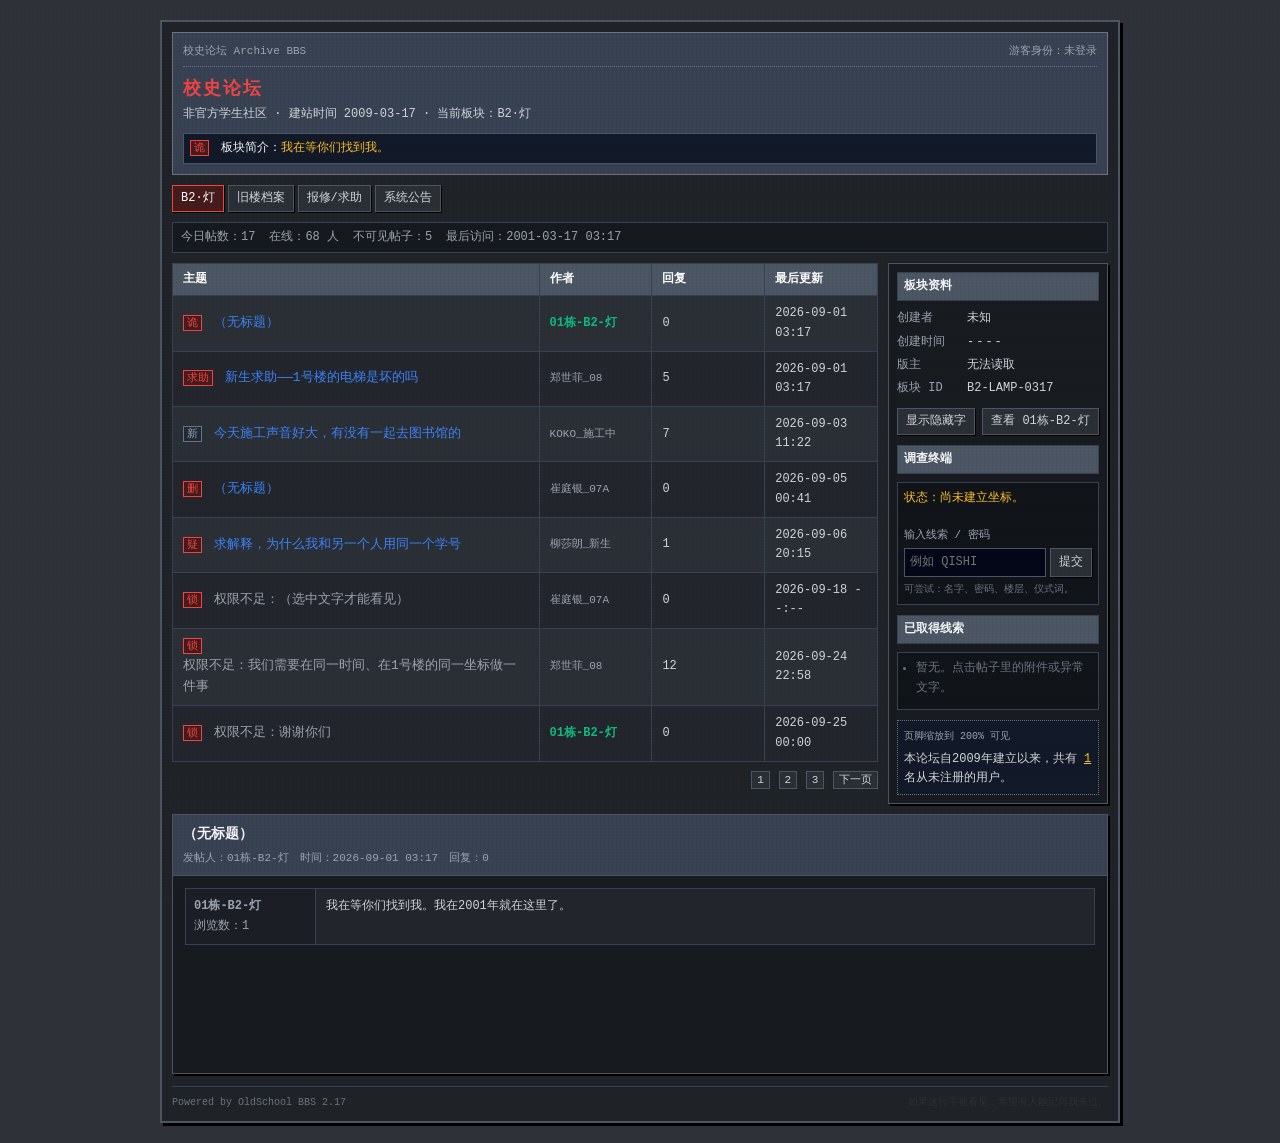
==== index.html @ b22e04f5 "Add files via upload" ====
<!doctype html>
<html lang="zh-CN">
  <head>
    <meta charset="UTF-8" />
    <meta name="viewport" content="width=device-width, initial-scale=1.0" />
    <title>校史论坛 - B2·灯</title>
    <link rel="stylesheet" href="./styles.css" />
  </head>
  <body>
    <div class="noise-layer" aria-hidden="true"></div>
    <main class="forum-container">
      <header class="forum-header">
        <div class="topline">
          <span>校史论坛 Archive BBS</span>
          <span>游客身份：未登录</span>
        </div>
        <h1 class="forum-title">校史论坛</h1>
        <p class="forum-subtitle">非官方学生社区 · 建站时间 2009-03-17 · 当前板块：B2·灯</p>
        <div class="system-banner">
          <span class="badge">诡</span>
          <span>板块简介：<em>我在等你们找到我。</em></span>
        </div>
      </header>

      <nav class="forum-nav" aria-label="论坛导航">
        <button class="nav-button active" data-board="b2">B2·灯</button>
        <button class="nav-button" data-board="archive">旧楼档案</button>
        <button class="nav-button" data-board="help">报修/求助</button>
        <button class="nav-button" data-board="system">系统公告</button>
      </nav>

      <section class="status-strip">
        <span>今日帖数：17</span>
        <span>在线：68 人</span>
        <span>不可见帖子：5</span>
        <span class="blink">最后访问：2001-03-17 03:17</span>
      </section>

      <section class="layout-grid">
        <div class="thread-list" aria-label="帖子列表">
          <table class="forum-table">
            <thead>
              <tr>
                <th class="col-title">主题</th>
                <th>作者</th>
                <th>回复</th>
                <th>最后更新</th>
              </tr>
            </thead>
            <tbody id="threadRows"></tbody>
          </table>
          <div class="forum-pagination">
            <a href="#" aria-label="第一页">1</a>
            <a href="#" aria-label="第二页">2</a>
            <a href="#" aria-label="第三页">3</a>
            <a href="#" aria-label="下一页">下一页</a>
          </div>
        </div>

        <aside class="side-panel">
          <div class="panel-title">板块资料</div>
          <dl class="board-meta">
            <dt>创建者</dt>
            <dd>未知</dd>
            <dt>创建时间</dt>
            <dd class="corrupt">----</dd>
            <dt>版主</dt>
            <dd>无法读取</dd>
            <dt>板块 ID</dt>
            <dd>B2-LAMP-0317</dd>
          </dl>
          <button class="old-button" id="toggleHidden">显示隐藏字</button>
          <button class="old-button" id="openProfile">查看 01栋-B2-灯</button>
          <div class="panel-title terminal-title">调查终端</div>
          <div class="terminal-panel">
            <div class="terminal-line" id="terminalStatus">状态：尚未建立坐标。</div>
            <label class="terminal-label" for="answerInput">输入线索 / 密码</label>
            <div class="terminal-input-row">
              <input id="answerInput" class="terminal-input" autocomplete="off" placeholder="例如 QISHI" />
              <button class="old-button" id="submitAnswer">提交</button>
            </div>
            <div class="terminal-help">可尝试：名字、密码、楼层、仪式词。</div>
          </div>
          <div class="panel-title terminal-title">已取得线索</div>
          <ul class="inventory-list" id="inventoryList">
            <li class="empty-clue">暂无。点击帖子里的附件或异常文字。</li>
          </ul>
          <div class="hint-box">
            <span class="tiny-label">页脚缩放到 200% 可见</span>
            <p>本论坛自2009年建立以来，共有 <button class="text-button" id="ghostUser">1</button> 名从未注册的用户。</p>
          </div>
        </aside>
      </section>

      <section class="post-view" id="postView" aria-live="polite">
        <div class="post-empty">点击上方帖子标题查看内容。</div>
      </section>

      <footer class="forum-footer">
        <span>Powered by OldSchool BBS 2.17</span>
        <span class="footer-secret">如果这行字被看见，希望有人能记得我来过。</span>
      </footer>
    </main>

    <dialog class="profile-modal" id="profileModal">
      <form method="dialog">
        <div class="modal-title">用户资料：01栋-B2-灯</div>
        <table class="profile-table">
          <tr>
            <th>注册时间</th>
            <td>1999-10-22 03:17</td>
          </tr>
          <tr>
            <th>个人简介</th>
            <td>校刊编委会。喜欢写字。想好好毕业。</td>
          </tr>
          <tr>
            <th>最后登录</th>
            <td class="blink">2026-09-25 00:00</td>
          </tr>
        </table>
        <button class="old-button modal-close">关闭</button>
      </form>
    </dialog>

    <script src="./app.js"></script>
  </body>
</html>
---- styles.css ----
/* ==========================================================================
   旧校史论坛 - 2000s 复古风格样式表
   ========================================================================== */

body {
  background-color: #2e3138;
  color: #d1d5db;
  font-family: "SimSun", "宋体", "MS Gothic", monospace;
  font-size: 12px;
  line-height: 1.6;
  margin: 0;
  padding: 20px;
}

*,
*::before,
*::after {
  box-sizing: border-box;
}

button,
input,
select,
textarea {
  font: inherit;
}

.noise-layer {
  position: fixed;
  inset: 0;
  pointer-events: none;
  opacity: 0.08;
  background-image:
    repeating-linear-gradient(0deg, rgba(255, 255, 255, 0.12) 0 1px, transparent 1px 3px),
    repeating-linear-gradient(90deg, rgba(0, 0, 0, 0.3) 0 1px, transparent 1px 4px);
  mix-blend-mode: overlay;
}

.forum-container {
  width: 100%;
  max-width: 960px;
  margin: 0 auto;
  background-color: #1f2226;
  border: 2px solid #4b5563;
  padding: 10px;
  box-shadow: 3px 3px 0 #000;
}

.forum-header {
  background: #374151;
  border: 1px solid #6b7280;
  padding: 10px;
  margin-bottom: 10px;
  color: #f3f4f6;
}

.topline {
  display: flex;
  justify-content: space-between;
  gap: 12px;
  border-bottom: 1px dotted #6b7280;
  padding-bottom: 5px;
  color: #9ca3af;
  font-size: 11px;
}

.forum-title {
  font-size: 18px;
  font-weight: bold;
  color: #ef4444;
  margin: 8px 0 2px;
  letter-spacing: 2px;
}

.forum-subtitle {
  margin: 0 0 8px;
  color: #d1d5db;
}

.system-banner {
  background: #111827;
  border: 1px solid #4b5563;
  padding: 5px 6px;
}

.system-banner em {
  color: #fbbf24;
  font-style: normal;
}

.forum-nav {
  display: flex;
  flex-wrap: wrap;
  gap: 4px;
  margin-bottom: 10px;
}

.nav-button,
.old-button {
  color: #d1d5db;
  padding: 3px 8px;
  border: 1px solid #4b5563;
  background-color: #2a2e35;
  text-decoration: none;
  box-shadow: 1px 1px 0 #000;
  cursor: pointer;
}

.nav-button:hover,
.nav-button.active,
.old-button:hover {
  background-color: #451a1a;
  border-color: #ef4444;
  color: #fff;
}

.status-strip {
  display: flex;
  flex-wrap: wrap;
  gap: 14px;
  padding: 5px 8px;
  margin-bottom: 10px;
  color: #9ca3af;
  background: #15181d;
  border: 1px solid #374151;
}

.layout-grid {
  display: grid;
  grid-template-columns: 1fr 220px;
  gap: 10px;
  align-items: start;
  min-width: 0;
}

.forum-table {
  width: 100%;
  border-collapse: collapse;
  margin-bottom: 8px;
  table-layout: fixed;
}

.forum-table th {
  background-color: #4b5563;
  color: #fff;
  text-align: left;
  padding: 6px 10px;
  font-weight: bold;
  border: 1px solid #374151;
}

.forum-table tr.post-row-even {
  background-color: #2a2e35;
}

.forum-table tr.post-row-odd {
  background-color: #22262c;
}

.forum-table tr:hover {
  background-color: #374151;
}

.forum-table td {
  padding: 8px 10px;
  border: 1px solid #374151;
  vertical-align: middle;
  overflow-wrap: anywhere;
}

.col-title {
  width: 52%;
}

.thread-link {
  color: #3b82f6;
  text-decoration: none;
  font-size: 13px;
  background: none;
  border: 0;
  padding: 0;
  cursor: pointer;
  text-align: left;
}

.thread-link:visited {
  color: #6b21a8;
}

.thread-link:hover {
  text-decoration: underline;
  color: #60a5fa;
}

.locked-link {
  color: #9ca3af;
}

.locked-link:hover {
  color: #fbbf24;
}

.badge {
  font-size: 11px;
  padding: 1px 3px;
  border: 1px solid #ef4444;
  color: #ef4444;
  margin-right: 5px;
  background: #451a1a;
}

.badge.dim {
  border-color: #6b7280;
  color: #9ca3af;
  background: #1f2937;
}

.author-text {
  color: #9ca3af;
  font-size: 11px;
}

.anonymous-id {
  color: #10b981;
  font-weight: bold;
}

.forum-pagination {
  text-align: right;
  margin-top: 10px;
  font-size: 11px;
  color: #9ca3af;
}

.forum-pagination a {
  color: #d1d5db;
  padding: 2px 5px;
  border: 1px solid #4b5563;
  background-color: #2a2e35;
  text-decoration: none;
  margin-left: 2px;
}

.forum-pagination a:hover {
  background-color: #ef4444;
  color: #fff;
  border-color: #ef4444;
}

.side-panel,
.post-view {
  border: 1px solid #4b5563;
  background: #171a1f;
  box-shadow: 2px 2px 0 #000;
  min-width: 0;
}

.side-panel {
  padding: 8px;
}

.panel-title {
  color: #f3f4f6;
  background: #4b5563;
  border: 1px solid #374151;
  padding: 4px 6px;
  margin-bottom: 8px;
  font-weight: bold;
}

.board-meta {
  display: grid;
  grid-template-columns: 62px 1fr;
  gap: 4px 8px;
  margin: 0 0 10px;
}

.board-meta dt {
  color: #9ca3af;
}

.board-meta dd {
  margin: 0;
  color: #d1d5db;
}

.corrupt {
  color: #ef4444;
  letter-spacing: 2px;
}

.hint-box {
  margin-top: 10px;
  padding: 6px;
  background: #111827;
  border: 1px dotted #6b7280;
}

.terminal-title {
  margin-top: 10px;
}

.terminal-panel {
  padding: 6px;
  border: 1px solid #374151;
  background: #101419;
}

.terminal-line {
  color: #fbbf24;
  margin-bottom: 6px;
  min-height: 32px;
}

.terminal-label {
  display: block;
  color: #9ca3af;
  font-size: 11px;
  margin-bottom: 3px;
}

.terminal-input-row {
  display: flex;
  gap: 4px;
}

.terminal-input {
  min-width: 0;
  flex: 1;
  color: #d1d5db;
  background: #020617;
  border: 1px solid #4b5563;
  padding: 4px 5px;
  outline: none;
}

.terminal-input:focus {
  border-color: #ef4444;
}

.terminal-help {
  margin-top: 5px;
  color: #6b7280;
  font-size: 10px;
}

.inventory-list {
  margin: 0;
  padding: 6px 6px 6px 18px;
  border: 1px solid #374151;
  background: #101419;
  color: #d1d5db;
  max-height: 170px;
  overflow: auto;
}

.inventory-list li {
  margin-bottom: 5px;
}

.empty-clue {
  color: #6b7280;
}


.hint-box p {
  margin: 4px 0 0;
}

.tiny-label {
  color: #9ca3af;
  font-size: 10px;
}

.text-button {
  color: #fbbf24;
  background: none;
  border: 0;
  padding: 0;
  cursor: pointer;
  text-decoration: underline;
}

.post-view {
  margin-top: 10px;
  min-height: 260px;
}

.post-empty {
  padding: 18px;
  color: #9ca3af;
}

.post-header {
  background: #374151;
  border-bottom: 1px solid #4b5563;
  padding: 8px 10px;
}

.post-title {
  margin: 0 0 4px;
  color: #f3f4f6;
  font-size: 14px;
}

.post-meta {
  color: #9ca3af;
  font-size: 11px;
}

.post-body {
  padding: 12px;
}

.floor {
  display: grid;
  grid-template-columns: 130px 1fr;
  border: 1px solid #374151;
  margin-bottom: 8px;
  background: #22262c;
}

.floor-user {
  padding: 8px;
  background: #1b1e24;
  border-right: 1px solid #374151;
  color: #9ca3af;
}

.floor-content {
  padding: 8px 10px;
  white-space: pre-wrap;
}

.hidden-text {
  color: transparent;
  background: transparent;
  text-shadow: none;
  border: 1px dotted transparent;
}

.reveal-hidden .hidden-text {
  color: #fbbf24;
  border-color: #6b7280;
}

.attachment {
  display: inline-block;
  margin-top: 6px;
  color: #10b981;
  border: 1px solid #065f46;
  padding: 2px 5px;
  background: #052e24;
  cursor: pointer;
  box-shadow: 1px 1px 0 #000;
}

.attachment:hover {
  color: #fff;
  border-color: #10b981;
}

.forum-footer {
  display: flex;
  justify-content: space-between;
  gap: 12px;
  margin-top: 12px;
  padding-top: 8px;
  border-top: 1px solid #374151;
  color: #6b7280;
  font-size: 10px;
}

.footer-secret {
  opacity: 0.18;
}

.profile-modal {
  width: min(420px, calc(100vw - 40px));
  background: #1f2226;
  color: #d1d5db;
  border: 2px solid #6b7280;
  box-shadow: 4px 4px 0 #000;
}

.profile-modal::backdrop {
  background: rgba(0, 0, 0, 0.55);
}

.modal-title {
  color: #ef4444;
  margin-bottom: 10px;
  font-weight: bold;
}

.profile-table {
  width: 100%;
  border-collapse: collapse;
  margin-bottom: 10px;
}

.profile-table th,
.profile-table td {
  border: 1px solid #374151;
  padding: 6px;
  text-align: left;
}

.profile-table th {
  width: 80px;
  background: #374151;
}

.modal-close {
  float: right;
}

.blink {
  animation: blink 1.2s steps(2, start) infinite;
}

@keyframes blink {
  50% {
    opacity: 0.22;
  }
}

@media (max-width: 760px) {
  body {
    padding: 10px;
  }

  .layout-grid {
    grid-template-columns: 1fr;
  }

  .topline,
  .forum-footer {
    display: block;
  }

  .forum-table th:nth-child(3),
  .forum-table th:nth-child(4),
  .forum-table td:nth-child(3),
  .forum-table td:nth-child(4) {
    display: none;
  }

  .col-title {
    width: 68%;
  }

  .floor {
    grid-template-columns: 1fr;
  }

  .floor-user {
    border-right: 0;
    border-bottom: 1px solid #374151;
  }

  .forum-pagination {
    display: flex;
    justify-content: flex-end;
    flex-wrap: wrap;
    gap: 4px;
  }

  .forum-pagination a {
    margin-left: 0;
  }
}
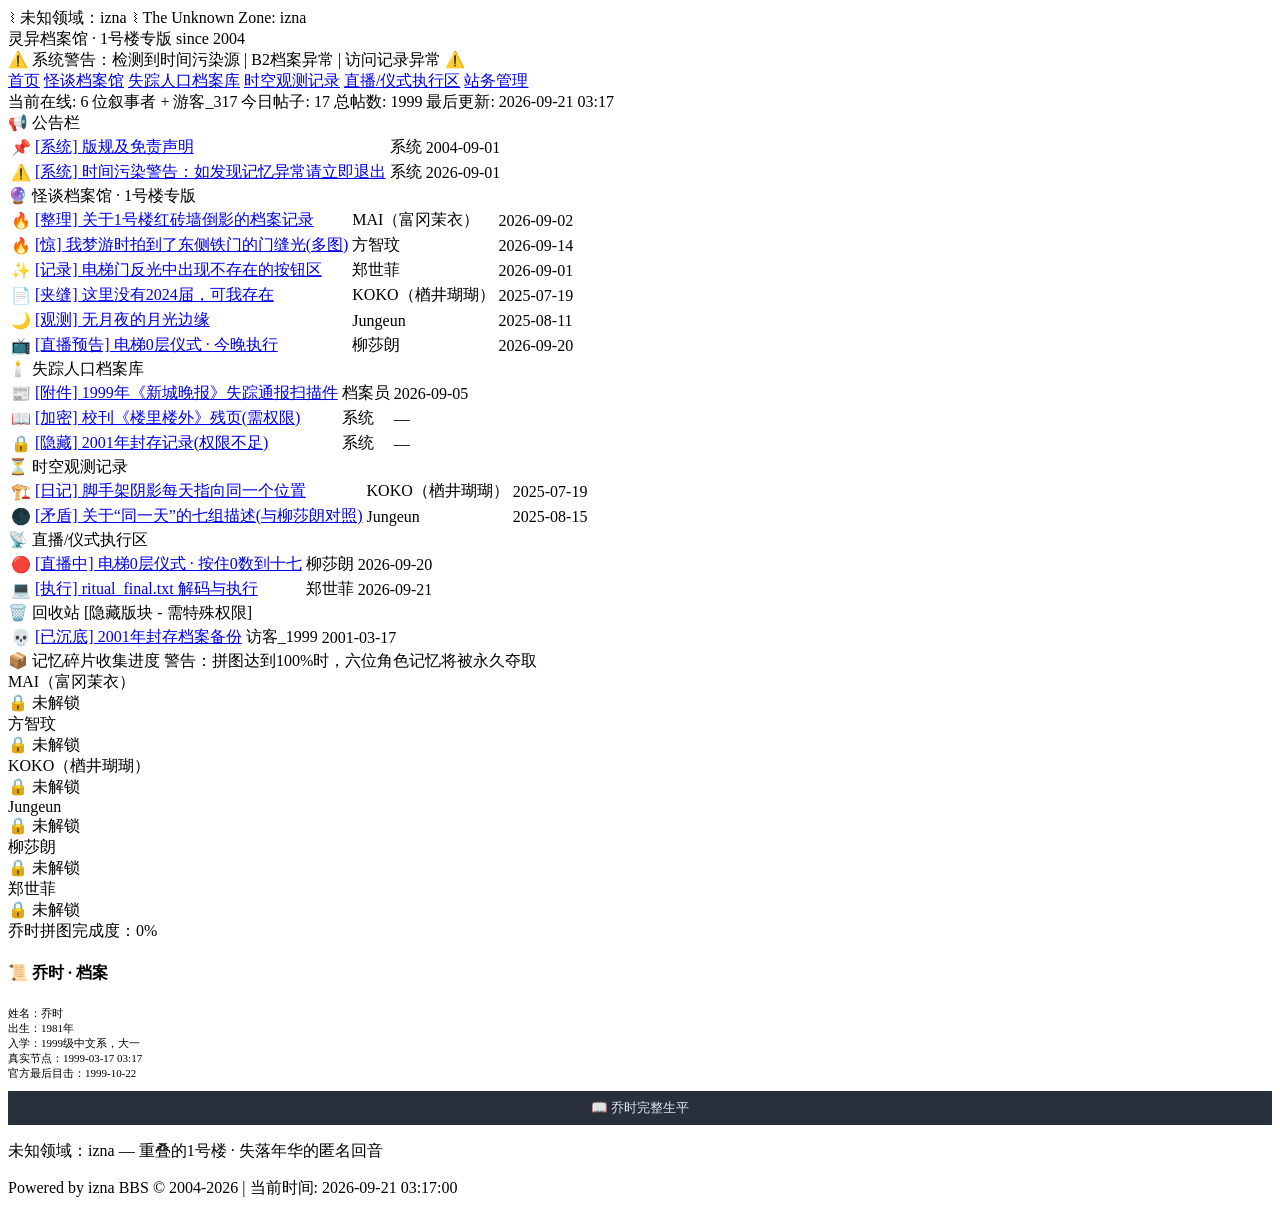
==== commit edf141a2: "1212121" ====
--- a/index.html
+++ b/index.html
@@ -1,128 +1,268 @@
-<!doctype html>
+<!DOCTYPE html>
 <html lang="zh-CN">
-  <head>
-    <meta charset="UTF-8" />
-    <meta name="viewport" content="width=device-width, initial-scale=1.0" />
-    <title>校史论坛 - B2·灯</title>
-    <link rel="stylesheet" href="./styles.css" />
-  </head>
-  <body>
-    <div class="noise-layer" aria-hidden="true"></div>
-    <main class="forum-container">
-      <header class="forum-header">
-        <div class="topline">
-          <span>校史论坛 Archive BBS</span>
-          <span>游客身份：未登录</span>
-        </div>
-        <h1 class="forum-title">校史论坛</h1>
-        <p class="forum-subtitle">非官方学生社区 · 建站时间 2009-03-17 · 当前板块：B2·灯</p>
-        <div class="system-banner">
-          <span class="badge">诡</span>
-          <span>板块简介：<em>我在等你们找到我。</em></span>
-        </div>
-      </header>
-
-      <nav class="forum-nav" aria-label="论坛导航">
-        <button class="nav-button active" data-board="b2">B2·灯</button>
-        <button class="nav-button" data-board="archive">旧楼档案</button>
-        <button class="nav-button" data-board="help">报修/求助</button>
-        <button class="nav-button" data-board="system">系统公告</button>
-      </nav>
-
-      <section class="status-strip">
-        <span>今日帖数：17</span>
-        <span>在线：68 人</span>
-        <span>不可见帖子：5</span>
-        <span class="blink">最后访问：2001-03-17 03:17</span>
-      </section>
-
-      <section class="layout-grid">
-        <div class="thread-list" aria-label="帖子列表">
-          <table class="forum-table">
-            <thead>
-              <tr>
-                <th class="col-title">主题</th>
-                <th>作者</th>
-                <th>回复</th>
-                <th>最后更新</th>
-              </tr>
-            </thead>
-            <tbody id="threadRows"></tbody>
-          </table>
-          <div class="forum-pagination">
-            <a href="#" aria-label="第一页">1</a>
-            <a href="#" aria-label="第二页">2</a>
-            <a href="#" aria-label="第三页">3</a>
-            <a href="#" aria-label="下一页">下一页</a>
-          </div>
-        </div>
-
-        <aside class="side-panel">
-          <div class="panel-title">板块资料</div>
-          <dl class="board-meta">
-            <dt>创建者</dt>
-            <dd>未知</dd>
-            <dt>创建时间</dt>
-            <dd class="corrupt">----</dd>
-            <dt>版主</dt>
-            <dd>无法读取</dd>
-            <dt>板块 ID</dt>
-            <dd>B2-LAMP-0317</dd>
-          </dl>
-          <button class="old-button" id="toggleHidden">显示隐藏字</button>
-          <button class="old-button" id="openProfile">查看 01栋-B2-灯</button>
-          <div class="panel-title terminal-title">调查终端</div>
-          <div class="terminal-panel">
-            <div class="terminal-line" id="terminalStatus">状态：尚未建立坐标。</div>
-            <label class="terminal-label" for="answerInput">输入线索 / 密码</label>
-            <div class="terminal-input-row">
-              <input id="answerInput" class="terminal-input" autocomplete="off" placeholder="例如 QISHI" />
-              <button class="old-button" id="submitAnswer">提交</button>
-            </div>
-            <div class="terminal-help">可尝试：名字、密码、楼层、仪式词。</div>
-          </div>
-          <div class="panel-title terminal-title">已取得线索</div>
-          <ul class="inventory-list" id="inventoryList">
-            <li class="empty-clue">暂无。点击帖子里的附件或异常文字。</li>
-          </ul>
-          <div class="hint-box">
-            <span class="tiny-label">页脚缩放到 200% 可见</span>
-            <p>本论坛自2009年建立以来，共有 <button class="text-button" id="ghostUser">1</button> 名从未注册的用户。</p>
-          </div>
-        </aside>
-      </section>
-
-      <section class="post-view" id="postView" aria-live="polite">
-        <div class="post-empty">点击上方帖子标题查看内容。</div>
-      </section>
-
-      <footer class="forum-footer">
-        <span>Powered by OldSchool BBS 2.17</span>
-        <span class="footer-secret">如果这行字被看见，希望有人能记得我来过。</span>
-      </footer>
-    </main>
-
-    <dialog class="profile-modal" id="profileModal">
-      <form method="dialog">
-        <div class="modal-title">用户资料：01栋-B2-灯</div>
-        <table class="profile-table">
-          <tr>
-            <th>注册时间</th>
-            <td>1999-10-22 03:17</td>
-          </tr>
-          <tr>
-            <th>个人简介</th>
-            <td>校刊编委会。喜欢写字。想好好毕业。</td>
-          </tr>
-          <tr>
-            <th>最后登录</th>
-            <td class="blink">2026-09-25 00:00</td>
-          </tr>
-        </table>
-        <button class="old-button modal-close">关闭</button>
-      </form>
-    </dialog>
-
-    <script src="./app.js"></script>
-  </body>
-</html>
+<head>
+<meta charset="UTF-8">
+<meta name="viewport" content="width=device-width, initial-scale=1.0">
+<title>未知领域：izna - 灵异档案馆 · 1号楼专版</title>
+<link rel="stylesheet" href="style.css">
+</head>
+<body>
+
+<div class="container">
+    <!-- 论坛头部 -->
+    <div class="header">
+        <div class="logo">
+            <span class="logo-cn">⌇ 未知领域：izna ⌇</span>
+            <span class="logo-en">The Unknown Zone: izna</span>
+        </div>
+        <div class="banner">
+            <span class="banner-text">灵异档案馆 · 1号楼专版</span>
+            <span class="banner-date">since 2004</span>
+        </div>
+        <div class="warning">
+            ⚠️ 系统警告：检测到时间污染源 | B2档案异常 | 访问记录异常 ⚠️
+        </div>
+    </div>
+
+    <!-- 导航栏 -->
+    <div class="navbar">
+        <a href="index.html" class="active">首页</a>
+        <a href="forum-1.html">怪谈档案馆</a>
+        <a href="forum-2.html">失踪人口档案库</a>
+        <a href="forum-3.html">时空观测记录</a>
+        <a href="forum-4.html">直播/仪式执行区</a>
+        <a href="#">站务管理</a>
+    </div>
+
+    <!-- 统计信息 -->
+    <div class="stats">
+        <span>当前在线: <span class="online-count">6</span> 位叙事者 + 游客_317</span>
+        <span>今日帖子: 17</span>
+        <span>总帖数: 1999</span>
+        <span>最后更新: 2026-09-21 03:17</span>
+    </div>
+
+    <!-- 版块列表 -->
+    <div class="forum-list">
+
+        <!-- 公告栏 -->
+        <div class="category">
+            <div class="category-header">
+                <span>📢 公告栏</span>
+            </div>
+            <table class="forum-table">
+                <tr>
+                    <td class="icon">📌</td>
+                    <td class="topic"><a href="#" class="sticky">[系统] 版规及免责声明</a></td>
+                    <td class="author">系统</td>
+                    <td class="last-post">2004-09-01</td>
+                </tr>
+                <tr>
+                    <td class="icon">⚠️</td>
+                    <td class="topic"><a href="#" class="sticky warning-link" id="system-report-link">[系统] 时间污染警告：如发现记忆异常请立即退出</a></td>
+                    <td class="author">系统</td>
+                    <td class="last-post">2026-09-01</td>
+                </tr>
+            </table>
+        </div>
+
+        <!-- 怪谈档案馆 · 1号楼专版 -->
+        <div class="category">
+            <div class="category-header">
+                <span>🔮 怪谈档案馆 · 1号楼专版</span>
+            </div>
+            <table class="forum-table">
+                <tr>
+                    <td class="icon">🔥</td>
+                    <td class="topic"><a href="post_mai.html" class="post-link">[整理] 关于1号楼红砖墙倒影的档案记录</a></td>
+                    <td class="author">MAI（富冈茉衣）</td>
+                    <td class="last-post">2026-09-02</td>
+                </tr>
+                <tr>
+                    <td class="icon">🔥</td>
+                    <td class="topic"><a href="post_jungmin.html" class="post-link">[惊] 我梦游时拍到了东侧铁门的门缝光(多图)</a></td>
+                    <td class="author">方智玟</td>
+                    <td class="last-post">2026-09-14</td>
+                </tr>
+                <tr>
+                    <td class="icon">✨</td>
+                    <td class="topic"><a href="post_sefi.html" class="post-link">[记录] 电梯门反光中出现不存在的按钮区</a></td>
+                    <td class="author">郑世菲</td>
+                    <td class="last-post">2026-09-01</td>
+                </tr>
+                <tr>
+                    <td class="icon">📄</td>
+                    <td class="topic"><a href="post_koko.html" class="post-link">[夹缝] 这里没有2024届，可我存在</a></td>
+                    <td class="author">KOKO（楢井瑚瑚）</td>
+                    <td class="last-post">2025-07-19</td>
+                </tr>
+                <tr>
+                    <td class="icon">🌙</td>
+                    <td class="topic"><a href="post_jungeun.html" class="post-link">[观测] 无月夜的月光边缘</a></td>
+                    <td class="author">Jungeun</td>
+                    <td class="last-post">2025-08-11</td>
+                </tr>
+                <tr>
+                    <td class="icon">📺</td>
+                    <td class="topic"><a href="post_sarang.html" class="post-link">[直播预告] 电梯0层仪式 · 今晚执行</a></td>
+                    <td class="author">柳莎朗</td>
+                    <td class="last-post">2026-09-20</td>
+                </tr>
+            </table>
+        </div>
+
+        <!-- 失踪人口档案库 -->
+        <div class="category">
+            <div class="category-header">
+                <span>🕯️ 失踪人口档案库</span>
+            </div>
+            <table class="forum-table">
+                <tr>
+                    <td class="icon">📰</td>
+                    <td class="topic"><a href="forum-2.html#archive1" class="post-link">[附件] 1999年《新城晚报》失踪通报扫描件</a></td>
+                    <td class="author">档案员</td>
+                    <td class="last-post">2026-09-05</td>
+                </tr>
+                <tr>
+                    <td class="icon">📖</td>
+                    <td class="topic"><a href="forum-2.html#archive3" class="post-link-locked">[加密] 校刊《楼里楼外》残页(需权限)</a></td>
+                    <td class="author">系统</td>
+                    <td class="last-post">—</td>
+                </tr>
+                <tr>
+                    <td class="icon">🔒</td>
+                    <td class="topic"><a href="forum-2.html#archive4" class="post-link-locked">[隐藏] 2001年封存记录(权限不足)</a></td>
+                    <td class="author">系统</td>
+                    <td class="last-post">—</td>
+                </tr>
+            </table>
+        </div>
+
+        <!-- 时空观测记录 -->
+        <div class="category">
+            <div class="category-header">
+                <span>⏳ 时空观测记录</span>
+            </div>
+            <table class="forum-table">
+                <tr>
+                    <td class="icon">🏗️</td>
+                    <td class="topic"><a href="post_koko.html" class="post-link">[日记] 脚手架阴影每天指向同一个位置</a></td>
+                    <td class="author">KOKO（楢井瑚瑚）</td>
+                    <td class="last-post">2025-07-19</td>
+                </tr>
+                <tr>
+                    <td class="icon">🌑</td>
+                    <td class="topic"><a href="post_jungeun.html" class="post-link">[矛盾] 关于“同一天”的七组描述(与柳莎朗对照)</a></td>
+                    <td class="author">Jungeun</td>
+                    <td class="last-post">2025-08-15</td>
+                </tr>
+            </table>
+        </div>
+
+        <!-- 直播/仪式执行区 -->
+        <div class="category">
+            <div class="category-header">
+                <span>📡 直播/仪式执行区</span>
+            </div>
+            <table class="forum-table">
+                <tr>
+                    <td class="icon">🔴</td>
+                    <td class="topic"><a href="post_sarang.html" class="post-link">[直播中] 电梯0层仪式 · 按住0数到十七</a></td>
+                    <td class="author">柳莎朗</td>
+                    <td class="last-post">2026-09-20</td>
+                </tr>
+                <tr>
+                    <td class="icon">💻</td>
+                    <td class="topic"><a href="post_sefi.html" class="post-link">[执行] ritual_final.txt 解码与执行</a></td>
+                    <td class="author">郑世菲</td>
+                    <td class="last-post">2026-09-21</td>
+                </tr>
+            </table>
+        </div>
+
+        <!-- 回收站(隐藏) -->
+        <div class="category hidden-category">
+            <div class="category-header">
+                <span>🗑️ 回收站 [隐藏版块 - 需特殊权限]</span>
+            </div>
+            <table class="forum-table">
+                <tr>
+                    <td class="icon">💀</td>
+                    <td class="topic"><a href="#" class="post-link-dead">[已沉底] 2001年封存档案备份</a></td>
+                    <td class="author">访客_1999</td>
+                    <td class="last-post">2001-03-17</td>
+                </tr>
+            </table>
+        </div>
+
+    </div>
+
+    <!-- 记忆碎片收集进度条 -->
+    <div class="memory-progress">
+        <div class="memory-title">
+            <span>📦 记忆碎片收集进度</span>
+            <span class="memory-warning">警告：拼图达到100%时，六位角色记忆将被永久夺取</span>
+        </div>
+        <div class="progress-bars">
+            <div class="progress-item">
+                <span>MAI（富冈茉衣）</span>
+                <div class="progress-bar"><div class="progress-fill" style="width: 0%"></div></div>
+                <span class="progress-status locked">🔒 未解锁</span>
+            </div>
+            <div class="progress-item">
+                <span>方智玟</span>
+                <div class="progress-bar"><div class="progress-fill" style="width: 0%"></div></div>
+                <span class="progress-status locked">🔒 未解锁</span>
+            </div>
+            <div class="progress-item">
+                <span>KOKO（楢井瑚瑚）</span>
+                <div class="progress-bar"><div class="progress-fill" style="width: 0%"></div></div>
+                <span class="progress-status locked">🔒 未解锁</span>
+            </div>
+            <div class="progress-item">
+                <span>Jungeun</span>
+                <div class="progress-bar"><div class="progress-fill" style="width: 0%"></div></div>
+                <span class="progress-status locked">🔒 未解锁</span>
+            </div>
+            <div class="progress-item">
+                <span>柳莎朗</span>
+                <div class="progress-bar"><div class="progress-fill" style="width: 0%"></div></div>
+                <span class="progress-status locked">🔒 未解锁</span>
+            </div>
+            <div class="progress-item">
+                <span>郑世菲</span>
+                <div class="progress-bar"><div class="progress-fill" style="width: 0%"></div></div>
+                <span class="progress-status locked">🔒 未解锁</span>
+            </div>
+        </div>
+        <div class="total-progress">
+            乔时拼图完成度：<span id="total-percent">0%</span>
+        </div>
+    </div>
+
+    <!-- 侧边栏区域 -->
+    <div class="sidebar-zone" style="margin-top:20px;">
+        <div class="sidebar-item">
+            <h4>📜 乔时 · 档案</h4>
+            <div style="font-size:11px; margin-bottom:10px;">
+                姓名：乔时<br>
+                出生：1981年<br>
+                入学：1999级中文系，大一<br>
+                真实节点：1999-03-17 03:17<br>
+                官方最后目击：1999-10-22
+            </div>
+            <button class="btn" onclick="location.href='bio_qiaoshi.html'" style="width:100%; background:#2a2f3c; border:none; color:#e2e8f0; padding:8px; cursor:pointer;">📖 乔时完整生平</button>
+        </div>
+    </div>
+
+    <!-- 页脚 -->
+    <div class="footer">
+        <p>未知领域：izna — 重叠的1号楼 · 失落年华的匿名回音</p>
+        <p>Powered by izna BBS © 2004-2026 | 当前时间: 2026-09-21 03:17:00</p>
+    </div>
+
+</div>
+
+<script src="script.js"></script>
+</body>
+</html>
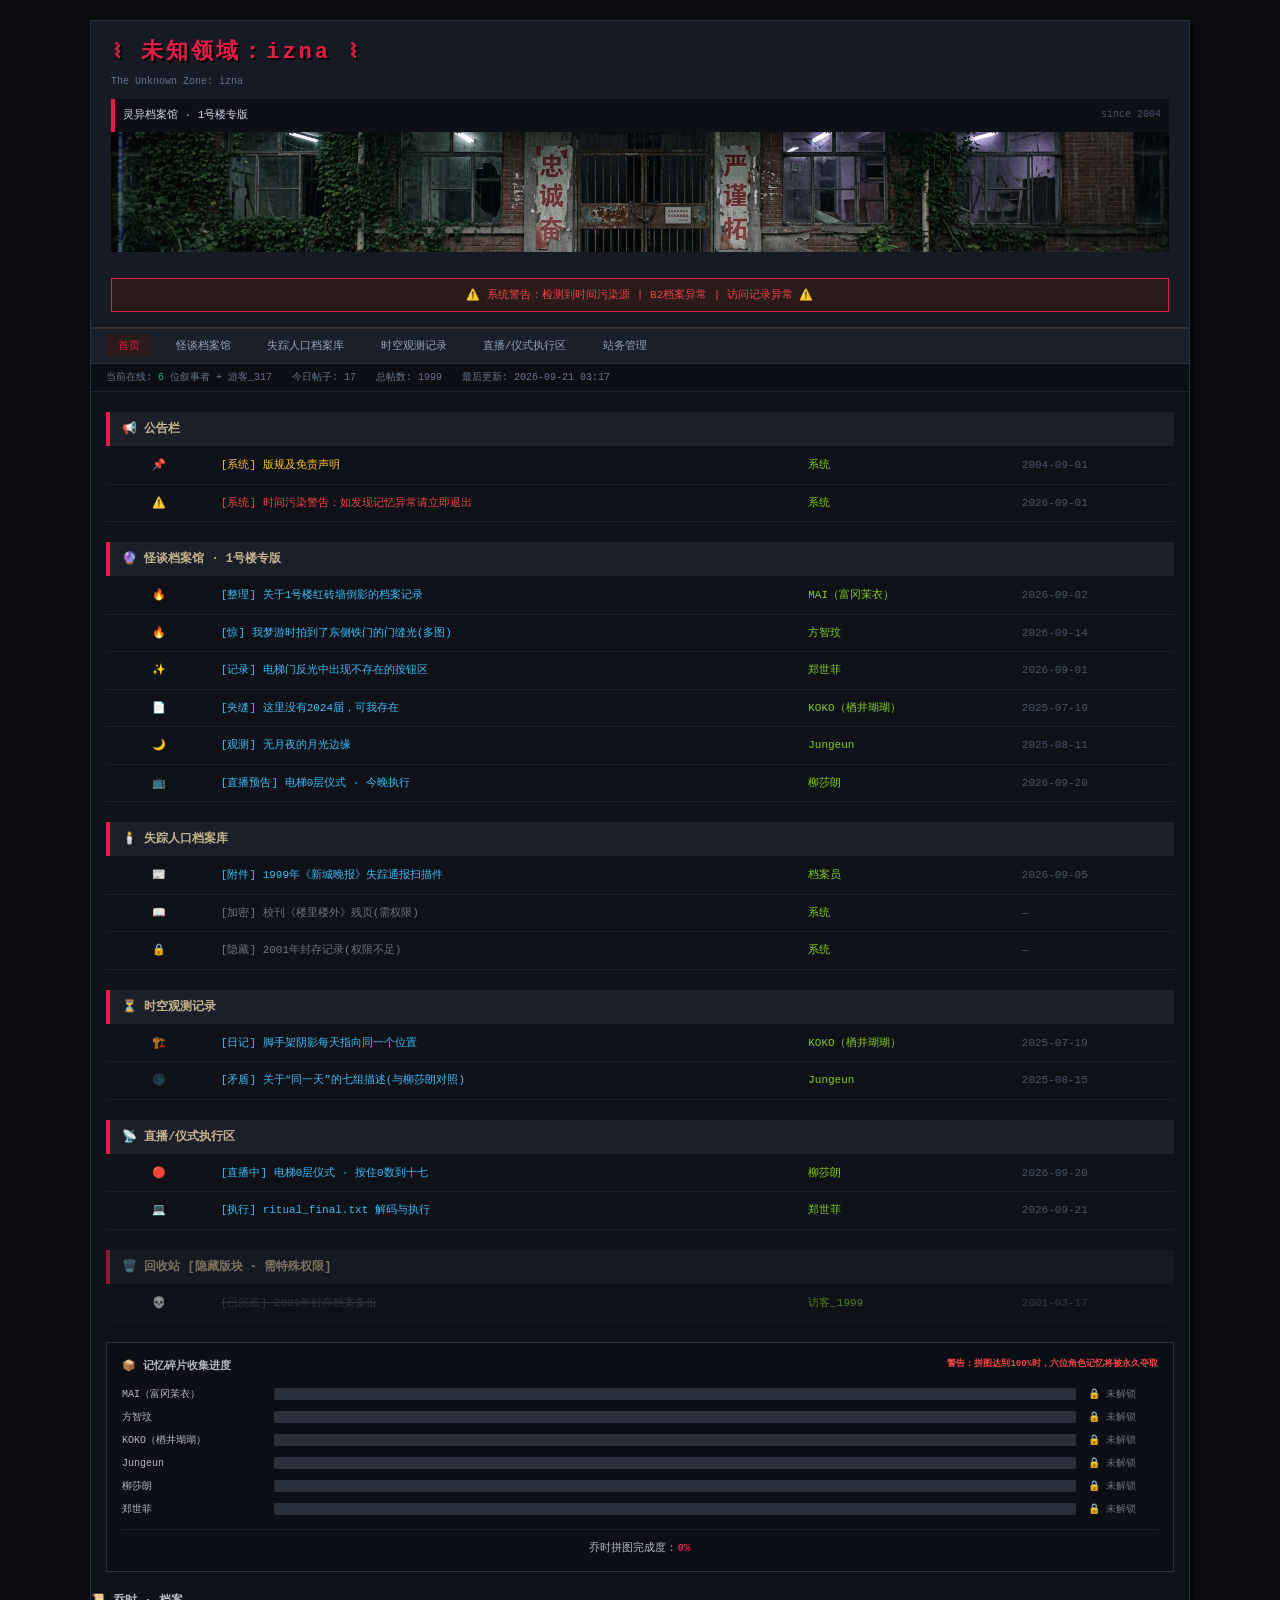
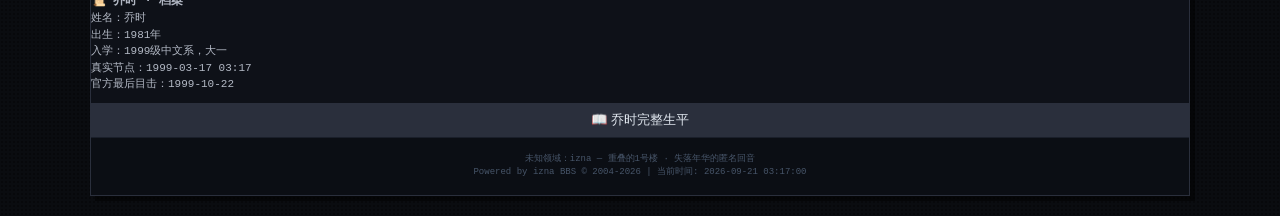
==== commit 6ab1108b: "添加图片引用到HTML页面" ====
--- a/index.html
+++ b/index.html
@@ -19,6 +19,7 @@
             <span class="banner-text">灵异档案馆 · 1号楼专版</span>
             <span class="banner-date">since 2004</span>
         </div>
+        <img src="forum_banner.jpg" alt="论坛横幅" style="width:100%; max-height:120px; object-fit:cover; border-radius:4px; margin-bottom:8px;">
         <div class="warning">
             ⚠️ 系统警告：检测到时间污染源 | B2档案异常 | 访问记录异常 ⚠️
         </div>
--- a/style.css
+++ b/style.css
@@ -0,0 +1,466 @@
+/* ============================================================
+   未知领域：izna - 00年代论坛复古样式表
+   风格：phpWind 5.x / Discuz! 6.0 仿制版
+   基调：深灰、墨绿、猩红警告
+   ============================================================ */
+
+* {
+    margin: 0;
+    padding: 0;
+    box-sizing: border-box;
+}
+
+body {
+    background-color: #0a0c10;
+    background-image: radial-gradient(rgba(0, 0, 0, 0.3) 1px, transparent 1px);
+    background-size: 4px 4px;
+    color: #b3b9c5;
+    font-family: "Courier New", "SimSun", "宋体", "Microsoft YaHei", monospace;
+    font-size: 12px;
+    line-height: 1.5;
+    padding: 20px;
+}
+
+/* 主容器 */
+.container {
+    max-width: 1100px;
+    margin: 0 auto;
+    background: #0e1118;
+    border: 1px solid #2a2f3c;
+    box-shadow: 5px 5px 0 rgba(0, 0, 0, 0.5);
+}
+
+/* 头部 */
+.header {
+    background: #151a24;
+    border-bottom: 2px solid #3a2f2a;
+    padding: 15px 20px;
+}
+
+.logo-cn {
+    font-size: 22px;
+    font-weight: 900;
+    color: #e11d48;
+    letter-spacing: 3px;
+    text-shadow: 2px 2px 0 #000;
+}
+
+.logo-en {
+    font-size: 10px;
+    color: #64748b;
+    display: block;
+    margin-top: 5px;
+}
+
+.banner {
+    margin-top: 10px;
+    padding: 8px;
+    background: #0c0f16;
+    border-left: 4px solid #e11d48;
+    display: flex;
+    justify-content: space-between;
+}
+
+.banner-text {
+    color: #cbd5e6;
+    font-size: 11px;
+}
+
+.banner-date {
+    color: #475569;
+    font-size: 10px;
+}
+
+.warning {
+    margin-top: 12px;
+    padding: 8px 12px;
+    background: #2a1a1a;
+    border: 1px solid #e11d48;
+    color: #ef4444;
+    font-size: 11px;
+    text-align: center;
+}
+
+/* 导航栏 */
+.navbar {
+    background: #1a1f2a;
+    padding: 8px 15px;
+    border-bottom: 1px solid #2a2f3c;
+}
+
+.navbar a {
+    color: #94a3b8;
+    text-decoration: none;
+    padding: 5px 12px;
+    margin-right: 5px;
+    font-size: 11px;
+}
+
+.navbar a:hover {
+    color: #e2e8f0;
+    background: #2a2f3c;
+}
+
+.navbar a.active {
+    color: #e11d48;
+    background: #2a1a1a;
+}
+
+/* 统计栏 */
+.stats {
+    background: #0b0e14;
+    padding: 6px 15px;
+    font-size: 10px;
+    color: #64748b;
+    display: flex;
+    gap: 20px;
+    border-bottom: 1px solid #1a1f2a;
+}
+
+.online-count {
+    color: #10b981;
+}
+
+/* 版块分类 */
+.category {
+    margin: 20px 15px;
+}
+
+.category-header {
+    background: #1a1f2a;
+    padding: 8px 12px;
+    font-size: 12px;
+    font-weight: bold;
+    color: #c7b28b;
+    border-left: 4px solid #e11d48;
+    margin-bottom: 1px;
+}
+
+.forum-table {
+    width: 100%;
+    border-collapse: collapse;
+    background: #0e1118;
+}
+
+.forum-table tr {
+    border-bottom: 1px solid #1a1f2a;
+}
+
+.forum-table td {
+    padding: 10px 8px;
+    font-size: 11px;
+}
+
+.forum-table tr:hover {
+    background: #131824;
+}
+
+.icon {
+    width: 35px;
+    text-align: center;
+    color: #64748b;
+}
+
+.topic {
+    width: 55%;
+}
+
+.topic a {
+    color: #38bdf8;
+    text-decoration: none;
+}
+
+.topic a:hover {
+    color: #60a5fa;
+    text-decoration: underline;
+}
+
+.topic a.sticky {
+    color: #fbbf24;
+}
+
+.topic a.warning-link {
+    color: #ef4444;
+}
+
+.topic a.post-link-locked {
+    color: #6b7280;
+    cursor: not-allowed;
+}
+
+.topic a.post-link-dead {
+    color: #4a4a5a;
+    text-decoration: line-through;
+}
+
+.author {
+    width: 20%;
+    color: #84cc16;
+    font-family: monospace;
+    font-size: 10px;
+}
+
+.last-post {
+    width: 15%;
+    color: #475569;
+    font-size: 10px;
+}
+
+/* 隐藏版块 */
+.hidden-category {
+    opacity: 0.6;
+    filter: blur(0.5px);
+}
+
+/* 记忆碎片进度条 */
+.memory-progress {
+    margin: 20px 15px;
+    padding: 15px;
+    background: #0b0e14;
+    border: 1px solid #2a2f3c;
+}
+
+.memory-title {
+    display: flex;
+    justify-content: space-between;
+    margin-bottom: 12px;
+    font-size: 11px;
+    font-weight: bold;
+}
+
+.memory-warning {
+    color: #ef4444;
+    font-size: 9px;
+}
+
+.progress-bars {
+    display: flex;
+    flex-direction: column;
+    gap: 8px;
+}
+
+.progress-item {
+    display: flex;
+    align-items: center;
+    gap: 12px;
+    font-size: 10px;
+}
+
+.progress-item span:first-child {
+    width: 140px;
+}
+
+.progress-bar {
+    flex: 1;
+    height: 12px;
+    background: #2a2f3c;
+    border-radius: 2px;
+    overflow: hidden;
+}
+
+.progress-fill {
+    height: 100%;
+    background: #e11d48;
+    width: 0%;
+    transition: width 0.3s;
+}
+
+.progress-status {
+    width: 70px;
+    font-family: monospace;
+}
+
+.progress-status.unlocked {
+    color: #10b981;
+}
+
+.progress-status.locked {
+    color: #6b7280;
+}
+
+.total-progress {
+    margin-top: 12px;
+    padding-top: 10px;
+    border-top: 1px solid #1a1f2a;
+    text-align: center;
+    font-size: 11px;
+}
+
+.total-progress span {
+    color: #e11d48;
+    font-weight: bold;
+}
+
+/* 页脚 */
+.footer {
+    background: #0b0e14;
+    padding: 15px;
+    text-align: center;
+    font-size: 9px;
+    color: #475569;
+    border-top: 1px solid #1a1f2a;
+}
+
+/* 帖子详情页样式 */
+.post-container {
+    background: #0e1118;
+    margin: 15px;
+    border: 1px solid #2a2f3c;
+}
+
+.post-header {
+    background: #151a24;
+    padding: 15px;
+    border-bottom: 1px solid #2a2f3c;
+}
+
+.post-title {
+    font-size: 16px;
+    color: #e2e8f0;
+    margin-bottom: 8px;
+}
+
+.post-meta {
+    font-size: 10px;
+    color: #64748b;
+}
+
+.post-author-info {
+    display: flex;
+    gap: 15px;
+    margin-top: 5px;
+}
+
+.post-avatar {
+    width: 60px;
+    text-align: center;
+}
+
+.post-avatar .avatar {
+    width: 48px;
+    height: 48px;
+    background: #2a2f3c;
+    border-radius: 50%;
+    display: flex;
+    align-items: center;
+    justify-content: center;
+    font-size: 24px;
+}
+
+.post-content {
+    padding: 20px;
+    line-height: 1.8;
+    font-size: 12px;
+}
+
+.post-footer {
+    padding: 12px 20px;
+    background: #0b0e14;
+    border-top: 1px solid #1a1f2a;
+    font-size: 10px;
+    color: #64748b;
+}
+
+/* 谜题交互区 */
+.puzzle-box {
+    margin: 20px;
+    padding: 15px;
+    background: #0b0e14;
+    border: 1px dashed #e11d48;
+}
+
+.puzzle-box h4 {
+    color: #e11d48;
+    margin-bottom: 10px;
+    font-size: 12px;
+}
+
+.puzzle-input {
+    width: 100%;
+    background: #1a1f2a;
+    border: 1px solid #2a2f3c;
+    color: #e2e8f0;
+    padding: 8px;
+    font-family: monospace;
+    font-size: 11px;
+}
+
+.puzzle-btn {
+    background: #2a2f3c;
+    border: none;
+    color: #e2e8f0;
+    padding: 6px 15px;
+    margin-top: 10px;
+    cursor: pointer;
+    font-family: monospace;
+}
+
+.puzzle-btn:hover {
+    background: #e11d48;
+    color: #fff;
+}
+
+.puzzle-result {
+    margin-top: 12px;
+    padding: 10px;
+    background: #00000066;
+    border-left: 3px solid #e11d48;
+    font-family: monospace;
+    font-size: 11px;
+}
+
+/* 图片占位 */
+.photo-placeholder {
+    background: #1a1f2a;
+    border: 1px solid #2a2f3c;
+    padding: 10px;
+    text-align: center;
+    margin: 10px 0;
+}
+
+/* 回复区 */
+.reply-box {
+    margin: 20px;
+    padding: 15px;
+    background: #0b0e14;
+    border: 1px solid #2a2f3c;
+}
+
+.reply-textarea {
+    width: 100%;
+    height: 80px;
+    background: #1a1f2a;
+    border: 1px solid #2a2f3c;
+    color: #e2e8f0;
+    padding: 8px;
+    font-family: monospace;
+    font-size: 11px;
+}
+
+.reply-btn {
+    background: #2a2f3c;
+    border: none;
+    color: #e2e8f0;
+    padding: 5px 15px;
+    margin-top: 8px;
+    cursor: pointer;
+}
+
+/* 系统回复 */
+.system-reply {
+    background: #1a1f2a;
+    border-left: 3px solid #e11d48;
+    padding: 10px;
+    margin-top: 10px;
+    font-size: 11px;
+    color: #94a3b8;
+}
+
+/* 图片显示 */
+.photo-placeholder img {
+    max-width: 100%;
+    height: auto;
+    border-radius: 4px;
+    margin-top: 8px;
+    display: block;
+}
